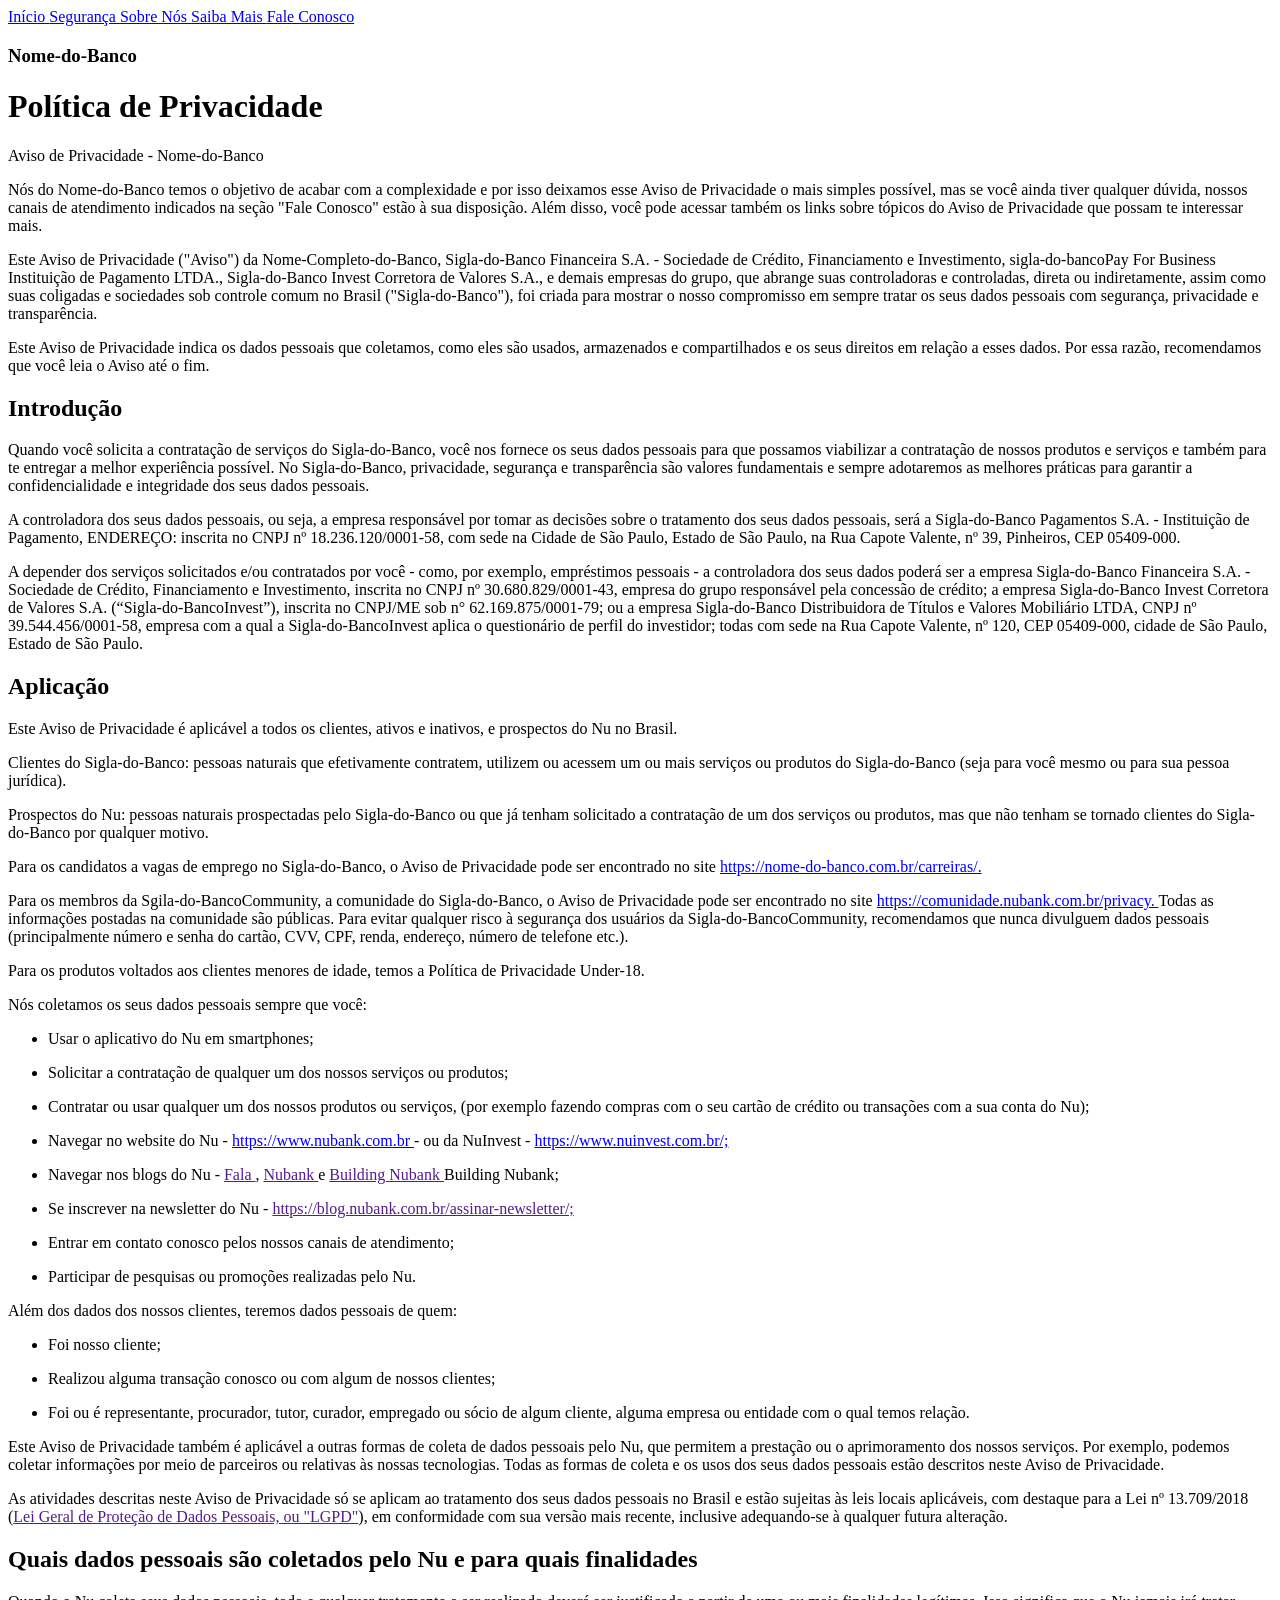
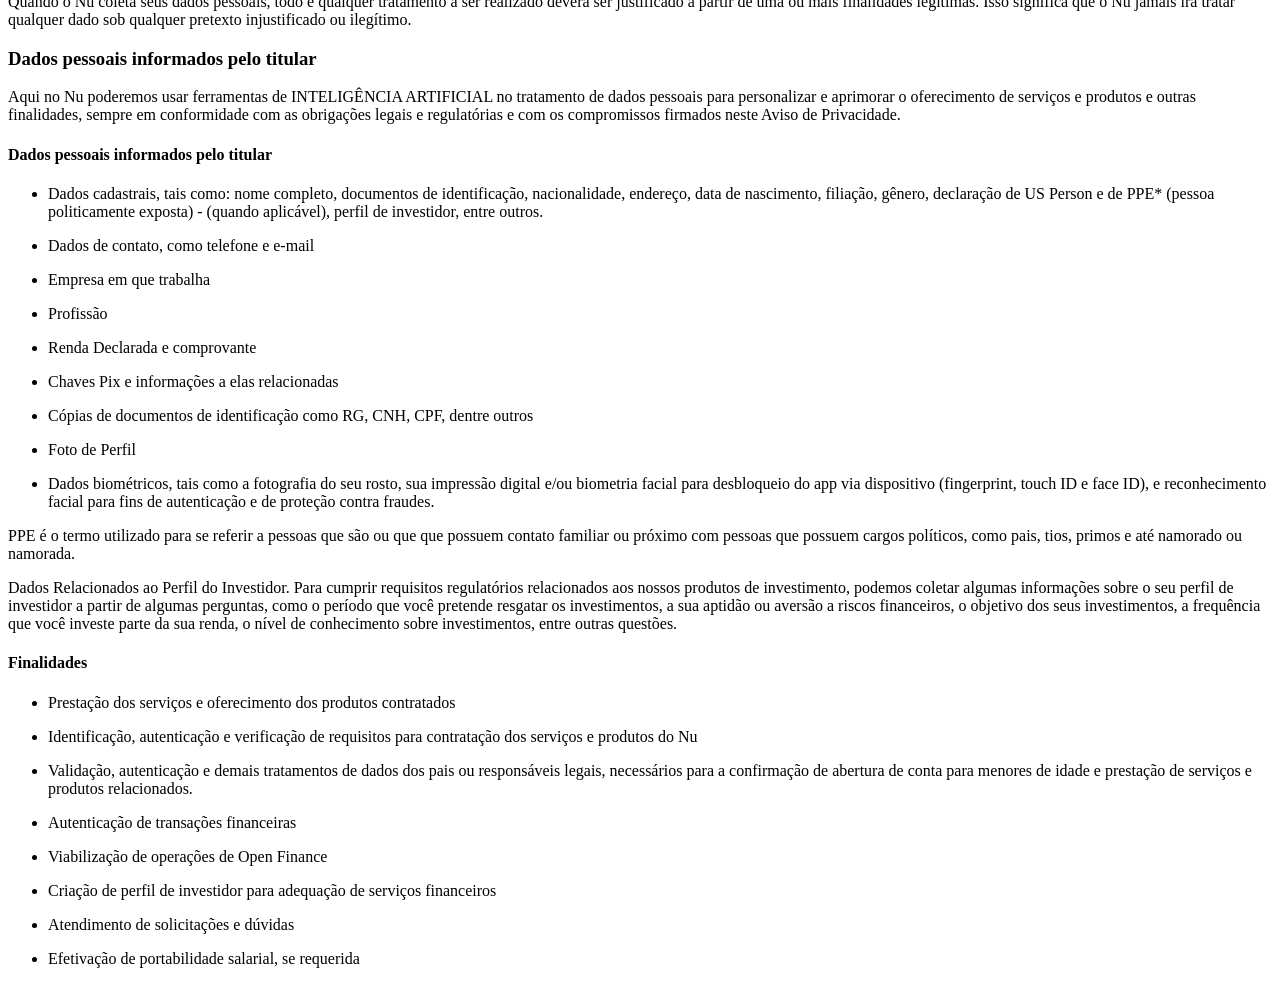
==== index.html @ d52bfc34 "Add files via upload" ====
<!DOCTYPE html>
<html lang="pt-BR">

    <head>
        <meta charset = "UTF-8">
        <meta name = "viewport" content = "width = device-width, initial-scale = 1.0">
        <link rel = "stylesheet" href = "style_politica_de_privacidade.css">
        <title> Política de Privacidade </title>
    </head>
    
    <body>
        <header>
            <nav>
                <a href = "página_inicial" target = "_blank"> Início </a>
                <a href = "página_intermediária" target = "_blank"> Segurança </a>
                <a href = "página_intermediária" target = "_blank"> Sobre Nós </a>
                <a href = "página_intermediária" target = "_blank"> Saiba Mais </a>
                <a href = "página_intermediária" target = "_blank"> Fale Conosco </a>
            </nav>
        </header>

        <div class = "titulo">
            <h3> Nome-do-Banco </h3>
            <h1> Política de Privacidade </h1>
        </div>

        <div class = "texto">
            <p> Aviso de Privacidade - Nome-do-Banco </p>

            <p> Nós do Nome-do-Banco temos o objetivo de acabar com a complexidade e por isso deixamos esse Aviso de Privacidade o mais simples possível, mas se você ainda tiver qualquer dúvida, nossos canais de atendimento indicados na seção "Fale Conosco" estão à sua disposição. Além disso, você pode acessar também os links sobre tópicos do Aviso de Privacidade que possam te interessar mais. </p>

            <p> Este Aviso de Privacidade ("Aviso") da Nome-Completo-do-Banco, Sigla-do-Banco Financeira S.A. - Sociedade de Crédito, Financiamento e Investimento, sigla-do-bancoPay For Business Instituição de Pagamento LTDA., Sigla-do-Banco Invest Corretora de Valores S.A., e demais empresas do grupo, que abrange suas controladoras e  controladas, direta ou indiretamente, assim como suas coligadas e sociedades sob controle comum no Brasil ("Sigla-do-Banco"), foi criada para mostrar o nosso compromisso em sempre tratar os seus dados pessoais com segurança, privacidade e transparência. </p>

            <p> Este Aviso de Privacidade indica os dados pessoais que coletamos, como eles são usados, armazenados e compartilhados e os seus direitos em relação a esses dados. Por essa razão, recomendamos que você leia o Aviso até o fim. </p>
        </div>

        <div class = "titulo">
            <h2> Introdução </h2>
        </div>

        <div class = "texto">
            <p> Quando você solicita a contratação de serviços do Sigla-do-Banco, você nos fornece os seus dados pessoais para que possamos viabilizar a contratação de nossos produtos e serviços e também para te entregar a melhor experiência possível. No Sigla-do-Banco, privacidade, segurança e transparência são valores fundamentais e sempre adotaremos as melhores práticas para garantir a confidencialidade e integridade dos seus dados pessoais. </p>

            <p> A controladora dos seus dados pessoais, ou seja, a empresa responsável por tomar as decisões sobre o tratamento dos seus dados pessoais, será a Sigla-do-Banco Pagamentos S.A. - Instituição de Pagamento, ENDEREÇO: inscrita no CNPJ nº 18.236.120/0001-58, com sede na Cidade de São Paulo, Estado de São Paulo, na Rua Capote Valente, nº 39, Pinheiros, CEP 05409-000. </p>

            <p> A depender dos serviços solicitados e/ou contratados por você - como, por exemplo, empréstimos pessoais - a controladora dos seus dados poderá ser a empresa Sigla-do-Banco Financeira S.A. - Sociedade de Crédito, Financiamento e Investimento, inscrita no CNPJ nº 30.680.829/0001-43, empresa do grupo responsável pela concessão de crédito; a empresa Sigla-do-Banco Invest Corretora de Valores S.A. (“Sigla-do-BancoInvest”), inscrita no CNPJ/ME sob n° 62.169.875/0001-79; ou a empresa Sigla-do-Banco Distribuidora de Títulos e Valores Mobiliário LTDA, CNPJ nº 39.544.456/0001-58, empresa com a qual a Sigla-do-BancoInvest aplica o questionário de perfil do investidor; todas com sede na Rua Capote Valente, nº 120, CEP 05409-000, cidade de São Paulo, Estado de São Paulo. </p>
        </div>

        <div class = "titulo">
            <h2> Aplicação </h2>
        </div>

        <div class = "texto">
            <p> Este Aviso de Privacidade é aplicável a todos os clientes, ativos e inativos, e prospectos do Nu no Brasil. </p>
        </div>

        <div class = "textol">
            <p> Clientes do Sigla-do-Banco: pessoas naturais que efetivamente contratem, utilizem ou acessem um ou mais serviços ou produtos do Sigla-do-Banco (seja para você mesmo ou para sua pessoa jurídica). </p>

            <p> Prospectos do Nu: pessoas naturais prospectadas pelo Sigla-do-Banco ou que já tenham solicitado a contratação de um dos serviços ou produtos, mas que não tenham se tornado clientes do Sigla-do-Banco por qualquer motivo. </p>
        </div>

        <div class = "texto">
            <p> Para os candidatos a vagas de emprego no Sigla-do-Banco, o Aviso de Privacidade pode ser encontrado no site <a href = "https://nome-do-banco.com.br/carreiras/"> https://nome-do-banco.com.br/carreiras/.</a> </p>

            <p> Para os membros da Sgila-do-BancoCommunity, a comunidade do Sigla-do-Banco, o Aviso de Privacidade pode ser encontrado no site <a href = "https://comunidade.nubank.com.br/privacy"> https://comunidade.nubank.com.br/privacy. </a> Todas as informações postadas na comunidade são públicas. Para evitar qualquer risco à segurança dos usuários da Sigla-do-BancoCommunity, recomendamos que nunca divulguem dados pessoais (principalmente número e senha do cartão, CVV, CPF, renda, endereço, número de telefone etc.). </p>

            <p> Para os produtos voltados aos clientes menores de idade, temos a Política de Privacidade Under-18. </p>

            <p> Nós coletamos os seus dados pessoais sempre que você: </p>
        </div>

        <div class = "bolas">
            <ul>
                <li> Usar o aplicativo do Nu em smartphones; </li>
            </ul>
        </div>

        <div class = "bolas">
            <ul>
                <li> Solicitar a contratação de qualquer um dos nossos serviços ou produtos; </li>
            </ul>
        </div>

        <div class = "bolas">
            <ul>
                <li> Contratar ou usar qualquer um dos nossos produtos ou serviços, (por exemplo fazendo compras com o seu cartão de crédito ou transações com a sua conta do Nu); </li>
            </ul>
        </div>

        <div class = "bolas">
            <ul>
                <li> Navegar no website do Nu - <a href = "https://www.nubank.com.br"> https://www.nubank.com.br </a> - ou da NuInvest - <a href = "https://www.nuinvest.com.br/"> https://www.nuinvest.com.br/; </a> </li>
            </ul>
        </div>

        <div class = "bolas">
            <ul>
                <li> Navegar nos blogs do Nu - <a href = ""> Fala </a>, <a href = ""> Nubank </a> e <a href = ""> Building Nubank </a> Building Nubank; </li>
            </ul>
        </div>

        <div class = "bolas">
            <ul>
                <li> Se inscrever na newsletter do Nu - <a href = ""> https://blog.nubank.com.br/assinar-newsletter/; </a></li>
            </ul>
        </div>

        <div class = "bolas">
            <ul>
                <li> Entrar em contato conosco pelos nossos canais de atendimento; </li>
            </ul>
        </div>

        <div class = "bolas">
            <ul>
                <li> Participar de pesquisas ou promoções realizadas pelo Nu. </li>
            </ul>
        </div>

        <div class = "texto">
            <p> Além dos dados dos nossos clientes, teremos dados pessoais de quem: </p>
        </div>

        <div class = "bolas">
            <ul>
                <li> Foi nosso cliente; </li>
            </ul>
        </div>

        <div class = "bolas">
            <ul>
                <li> Realizou alguma transação conosco ou com algum de nossos clientes; </li>
            </ul>
        </div>

        <div class = "bolas">
            <ul>
                <li> Foi ou é representante, procurador, tutor, curador, empregado ou sócio de algum cliente, alguma empresa ou entidade com o qual temos relação. </li>
            </ul>
        </div>

        <div class = "texto">
            <p> Este Aviso de Privacidade também é aplicável a outras formas de coleta de dados pessoais pelo Nu, que permitem a prestação ou o aprimoramento dos nossos serviços. Por exemplo, podemos coletar informações por meio de parceiros ou relativas às nossas tecnologias. Todas as formas de coleta e os usos dos seus dados pessoais estão descritos neste Aviso de Privacidade. </p>

            <p> As atividades descritas neste Aviso de Privacidade só se aplicam ao tratamento dos seus dados pessoais no Brasil e estão sujeitas às leis locais aplicáveis, com destaque para a Lei nº 13.709/2018 (<a href = "">Lei Geral de Proteção de Dados Pessoais, ou "LGPD"</a>), em conformidade com sua versão mais recente, inclusive adequando-se à qualquer futura alteração. </p>
        </div>

        <div class = "titulo">
            <h2> Quais dados pessoais são coletados pelo Nu e para quais finalidades </h2>
        </div>

        <div class = "texto">
            <p> Quando o Nu coleta seus dados pessoais, todo e qualquer tratamento a ser realizado deverá ser justificado a partir de uma ou mais finalidades legítimas. Isso significa que o Nu jamais irá tratar qualquer dado sob qualquer pretexto injustificado ou ilegítimo. </p>
        </div>

        <div class = "titulo">
            <h3> Dados pessoais informados pelo titular </h3>
        </div>

        <div class = "texto">
            <p> Aqui no Nu poderemos usar ferramentas de INTELIGÊNCIA ARTIFICIAL no tratamento de dados pessoais para personalizar e aprimorar o oferecimento de serviços e produtos e outras finalidades, sempre em conformidade com as obrigações legais e regulatórias e com os compromissos firmados neste Aviso de Privacidade. </p>
        </div>

        <div class = "titulo">
            <h4> Dados pessoais informados pelo titular </h4>
        </div>

        <div class = "bolas">
            <ul>
                <li> Dados cadastrais, tais como: nome completo, documentos de identificação, nacionalidade, endereço, data de nascimento, filiação, gênero, declaração de US Person e de PPE* (pessoa politicamente exposta) - (quando aplicável), perfil de investidor, entre outros. </li>
            </ul>
        </div>

        <div class = "bolas">
            <ul>
                <li> Dados de contato, como telefone e e-mail </li>
            </ul>
        </div>

        <div class = "bolas">
            <ul>
                <li> Empresa em que trabalha </li>
            </ul>
        </div>

        <div class = "bolas">
            <ul>
                <li> Profissão </li>
            </ul>
        </div>

        <div class = "bolas">
            <ul>
                <li> Renda Declarada e comprovante </li>
            </ul>
        </div>

        <div class = "bolas">
            <ul>
                <li> Chaves Pix e informações a elas relacionadas </li>
            </ul>
        </div>

        <div class = "bolas">
            <ul>
                <li> Cópias de documentos de identificação como RG, CNH, CPF, dentre outros </li>
            </ul>
        </div>

        <div class = "bolas">
            <ul>
                <li> Foto de Perfil </li>
            </ul>
        </div>

        <div class = "bolas">
            <ul>
                <li> Dados biométricos, tais como a fotografia do seu rosto, sua impressão digital e/ou biometria facial para desbloqueio do app via dispositivo (fingerprint, touch ID e face ID), e reconhecimento facial para fins de autenticação e de proteção contra fraudes. </li>
            </ul>
        </div>

        <div class = "texto">
            <p> PPE é o termo utilizado para se referir a pessoas que são ou que que possuem contato familiar ou próximo com pessoas que possuem cargos políticos, como pais, tios, primos e até namorado ou namorada. </p>

            <p> Dados Relacionados ao Perfil do Investidor. Para cumprir requisitos regulatórios relacionados aos nossos produtos de investimento, podemos coletar algumas informações sobre o seu perfil de investidor a partir de algumas perguntas, como o período que você pretende resgatar os investimentos, a sua aptidão ou aversão a riscos financeiros, o objetivo dos seus investimentos, a frequência que você investe parte da sua renda, o nível de conhecimento sobre investimentos, entre outras questões. </p>
        </div>

        <div class = "titulo">
            <h4> Finalidades </h4>
        </div>

        <div class = "bolas">
            <ul>
                <li> Prestação dos serviços e oferecimento dos produtos contratados </li>
            </ul>
        </div>

        <div class = "bolas">
            <ul>
                <li> Identificação, autenticação e verificação de requisitos para contratação dos serviços e produtos do Nu </li>
            </ul>
        </div>

        <div class = "bolas">
            <ul>
                <li> Validação, autenticação e demais tratamentos de dados dos pais ou responsáveis legais, necessários para a confirmação de abertura de conta para menores de idade e prestação de serviços e produtos relacionados. </li>
            </ul>
        </div>

        <div class = "bolas">
            <ul>
                <li> Autenticação de transações financeiras </li>
            </ul>
        </div>

        <div class = "bolas">
            <ul>
                <li> Viabilização de operações de Open Finance </li>
            </ul>
        </div>

        <div class = "bolas">
            <ul>
                <li> Criação de perfil de investidor para adequação de serviços financeiros </li>
            </ul>
        </div>

        <div class = "bolas">
            <ul>
                <li> Atendimento de solicitações e dúvidas  </li>
            </ul>
        </div>

        <div class = "bolas">
            <ul>
                <li> Efetivação de portabilidade salarial, se requerida  </li>
            </ul>
        </div>
 
    </body>
</html>
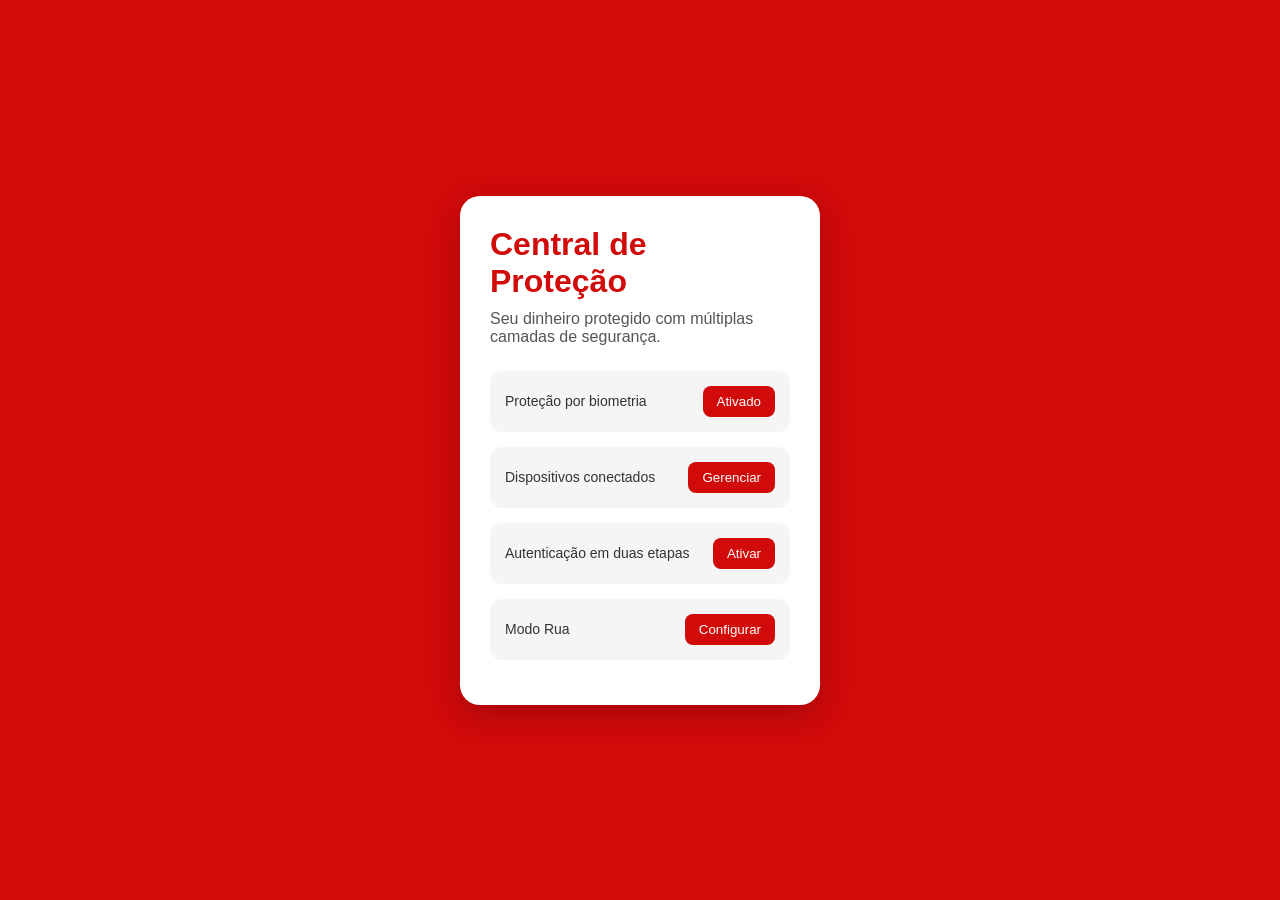
==== commit b1dbfeac: "Add files via upload" ====
--- a/index.html
+++ b/index.html
@@ -1,282 +1,42 @@
 <!DOCTYPE html>
-<html lang="pt-BR">
+<html lang="pt-br">
+<head>
+  <meta charset="UTF-8">
+  <meta name="viewport" content="width=device-width, initial-scale=1.0">
+  <title>Segurança - Banco Style</title>
+  <link rel="stylesheet" href="style.css">
+</head>
+<body>
 
-    <head>
-        <meta charset = "UTF-8">
-        <meta name = "viewport" content = "width = device-width, initial-scale = 1.0">
-        <link rel = "stylesheet" href = "style_politica_de_privacidade.css">
-        <title> Política de Privacidade </title>
-    </head>
-    
-    <body>
-        <header>
-            <nav>
-                <a href = "página_inicial" target = "_blank"> Início </a>
-                <a href = "página_intermediária" target = "_blank"> Segurança </a>
-                <a href = "página_intermediária" target = "_blank"> Sobre Nós </a>
-                <a href = "página_intermediária" target = "_blank"> Saiba Mais </a>
-                <a href = "página_intermediária" target = "_blank"> Fale Conosco </a>
-            </nav>
-        </header>
+  <div class="container">
 
-        <div class = "titulo">
-            <h3> Nome-do-Banco </h3>
-            <h1> Política de Privacidade </h1>
-        </div>
+    <div class="card">
+      <h1>Central de Proteção</h1>
+      <p>Seu dinheiro protegido com múltiplas camadas de segurança.</p>
 
-        <div class = "texto">
-            <p> Aviso de Privacidade - Nome-do-Banco </p>
+      <div class="security-item">
+        <span> Proteção por biometria</span>
+        <button>Ativado</button>
+      </div>
 
-            <p> Nós do Nome-do-Banco temos o objetivo de acabar com a complexidade e por isso deixamos esse Aviso de Privacidade o mais simples possível, mas se você ainda tiver qualquer dúvida, nossos canais de atendimento indicados na seção "Fale Conosco" estão à sua disposição. Além disso, você pode acessar também os links sobre tópicos do Aviso de Privacidade que possam te interessar mais. </p>
+      <div class="security-item">
+        <span> Dispositivos conectados</span>
+        <button>Gerenciar</button>
+      </div>
 
-            <p> Este Aviso de Privacidade ("Aviso") da Nome-Completo-do-Banco, Sigla-do-Banco Financeira S.A. - Sociedade de Crédito, Financiamento e Investimento, sigla-do-bancoPay For Business Instituição de Pagamento LTDA., Sigla-do-Banco Invest Corretora de Valores S.A., e demais empresas do grupo, que abrange suas controladoras e  controladas, direta ou indiretamente, assim como suas coligadas e sociedades sob controle comum no Brasil ("Sigla-do-Banco"), foi criada para mostrar o nosso compromisso em sempre tratar os seus dados pessoais com segurança, privacidade e transparência. </p>
+      <div class="security-item">
+        <span> Autenticação em duas etapas</span>
+        <button>Ativar</button>
+      </div>
 
-            <p> Este Aviso de Privacidade indica os dados pessoais que coletamos, como eles são usados, armazenados e compartilhados e os seus direitos em relação a esses dados. Por essa razão, recomendamos que você leia o Aviso até o fim. </p>
-        </div>
+      <div class="security-item">
+        <span> Modo Rua</span>
+        <button>Configurar</button>
+      </div>
 
-        <div class = "titulo">
-            <h2> Introdução </h2>
-        </div>
+    </div>
 
-        <div class = "texto">
-            <p> Quando você solicita a contratação de serviços do Sigla-do-Banco, você nos fornece os seus dados pessoais para que possamos viabilizar a contratação de nossos produtos e serviços e também para te entregar a melhor experiência possível. No Sigla-do-Banco, privacidade, segurança e transparência são valores fundamentais e sempre adotaremos as melhores práticas para garantir a confidencialidade e integridade dos seus dados pessoais. </p>
+  </div>
 
-            <p> A controladora dos seus dados pessoais, ou seja, a empresa responsável por tomar as decisões sobre o tratamento dos seus dados pessoais, será a Sigla-do-Banco Pagamentos S.A. - Instituição de Pagamento, ENDEREÇO: inscrita no CNPJ nº 18.236.120/0001-58, com sede na Cidade de São Paulo, Estado de São Paulo, na Rua Capote Valente, nº 39, Pinheiros, CEP 05409-000. </p>
-
-            <p> A depender dos serviços solicitados e/ou contratados por você - como, por exemplo, empréstimos pessoais - a controladora dos seus dados poderá ser a empresa Sigla-do-Banco Financeira S.A. - Sociedade de Crédito, Financiamento e Investimento, inscrita no CNPJ nº 30.680.829/0001-43, empresa do grupo responsável pela concessão de crédito; a empresa Sigla-do-Banco Invest Corretora de Valores S.A. (“Sigla-do-BancoInvest”), inscrita no CNPJ/ME sob n° 62.169.875/0001-79; ou a empresa Sigla-do-Banco Distribuidora de Títulos e Valores Mobiliário LTDA, CNPJ nº 39.544.456/0001-58, empresa com a qual a Sigla-do-BancoInvest aplica o questionário de perfil do investidor; todas com sede na Rua Capote Valente, nº 120, CEP 05409-000, cidade de São Paulo, Estado de São Paulo. </p>
-        </div>
-
-        <div class = "titulo">
-            <h2> Aplicação </h2>
-        </div>
-
-        <div class = "texto">
-            <p> Este Aviso de Privacidade é aplicável a todos os clientes, ativos e inativos, e prospectos do Nu no Brasil. </p>
-        </div>
-
-        <div class = "textol">
-            <p> Clientes do Sigla-do-Banco: pessoas naturais que efetivamente contratem, utilizem ou acessem um ou mais serviços ou produtos do Sigla-do-Banco (seja para você mesmo ou para sua pessoa jurídica). </p>
-
-            <p> Prospectos do Nu: pessoas naturais prospectadas pelo Sigla-do-Banco ou que já tenham solicitado a contratação de um dos serviços ou produtos, mas que não tenham se tornado clientes do Sigla-do-Banco por qualquer motivo. </p>
-        </div>
-
-        <div class = "texto">
-            <p> Para os candidatos a vagas de emprego no Sigla-do-Banco, o Aviso de Privacidade pode ser encontrado no site <a href = "https://nome-do-banco.com.br/carreiras/"> https://nome-do-banco.com.br/carreiras/.</a> </p>
-
-            <p> Para os membros da Sgila-do-BancoCommunity, a comunidade do Sigla-do-Banco, o Aviso de Privacidade pode ser encontrado no site <a href = "https://comunidade.nubank.com.br/privacy"> https://comunidade.nubank.com.br/privacy. </a> Todas as informações postadas na comunidade são públicas. Para evitar qualquer risco à segurança dos usuários da Sigla-do-BancoCommunity, recomendamos que nunca divulguem dados pessoais (principalmente número e senha do cartão, CVV, CPF, renda, endereço, número de telefone etc.). </p>
-
-            <p> Para os produtos voltados aos clientes menores de idade, temos a Política de Privacidade Under-18. </p>
-
-            <p> Nós coletamos os seus dados pessoais sempre que você: </p>
-        </div>
-
-        <div class = "bolas">
-            <ul>
-                <li> Usar o aplicativo do Nu em smartphones; </li>
-            </ul>
-        </div>
-
-        <div class = "bolas">
-            <ul>
-                <li> Solicitar a contratação de qualquer um dos nossos serviços ou produtos; </li>
-            </ul>
-        </div>
-
-        <div class = "bolas">
-            <ul>
-                <li> Contratar ou usar qualquer um dos nossos produtos ou serviços, (por exemplo fazendo compras com o seu cartão de crédito ou transações com a sua conta do Nu); </li>
-            </ul>
-        </div>
-
-        <div class = "bolas">
-            <ul>
-                <li> Navegar no website do Nu - <a href = "https://www.nubank.com.br"> https://www.nubank.com.br </a> - ou da NuInvest - <a href = "https://www.nuinvest.com.br/"> https://www.nuinvest.com.br/; </a> </li>
-            </ul>
-        </div>
-
-        <div class = "bolas">
-            <ul>
-                <li> Navegar nos blogs do Nu - <a href = ""> Fala </a>, <a href = ""> Nubank </a> e <a href = ""> Building Nubank </a> Building Nubank; </li>
-            </ul>
-        </div>
-
-        <div class = "bolas">
-            <ul>
-                <li> Se inscrever na newsletter do Nu - <a href = ""> https://blog.nubank.com.br/assinar-newsletter/; </a></li>
-            </ul>
-        </div>
-
-        <div class = "bolas">
-            <ul>
-                <li> Entrar em contato conosco pelos nossos canais de atendimento; </li>
-            </ul>
-        </div>
-
-        <div class = "bolas">
-            <ul>
-                <li> Participar de pesquisas ou promoções realizadas pelo Nu. </li>
-            </ul>
-        </div>
-
-        <div class = "texto">
-            <p> Além dos dados dos nossos clientes, teremos dados pessoais de quem: </p>
-        </div>
-
-        <div class = "bolas">
-            <ul>
-                <li> Foi nosso cliente; </li>
-            </ul>
-        </div>
-
-        <div class = "bolas">
-            <ul>
-                <li> Realizou alguma transação conosco ou com algum de nossos clientes; </li>
-            </ul>
-        </div>
-
-        <div class = "bolas">
-            <ul>
-                <li> Foi ou é representante, procurador, tutor, curador, empregado ou sócio de algum cliente, alguma empresa ou entidade com o qual temos relação. </li>
-            </ul>
-        </div>
-
-        <div class = "texto">
-            <p> Este Aviso de Privacidade também é aplicável a outras formas de coleta de dados pessoais pelo Nu, que permitem a prestação ou o aprimoramento dos nossos serviços. Por exemplo, podemos coletar informações por meio de parceiros ou relativas às nossas tecnologias. Todas as formas de coleta e os usos dos seus dados pessoais estão descritos neste Aviso de Privacidade. </p>
-
-            <p> As atividades descritas neste Aviso de Privacidade só se aplicam ao tratamento dos seus dados pessoais no Brasil e estão sujeitas às leis locais aplicáveis, com destaque para a Lei nº 13.709/2018 (<a href = "">Lei Geral de Proteção de Dados Pessoais, ou "LGPD"</a>), em conformidade com sua versão mais recente, inclusive adequando-se à qualquer futura alteração. </p>
-        </div>
-
-        <div class = "titulo">
-            <h2> Quais dados pessoais são coletados pelo Nu e para quais finalidades </h2>
-        </div>
-
-        <div class = "texto">
-            <p> Quando o Nu coleta seus dados pessoais, todo e qualquer tratamento a ser realizado deverá ser justificado a partir de uma ou mais finalidades legítimas. Isso significa que o Nu jamais irá tratar qualquer dado sob qualquer pretexto injustificado ou ilegítimo. </p>
-        </div>
-
-        <div class = "titulo">
-            <h3> Dados pessoais informados pelo titular </h3>
-        </div>
-
-        <div class = "texto">
-            <p> Aqui no Nu poderemos usar ferramentas de INTELIGÊNCIA ARTIFICIAL no tratamento de dados pessoais para personalizar e aprimorar o oferecimento de serviços e produtos e outras finalidades, sempre em conformidade com as obrigações legais e regulatórias e com os compromissos firmados neste Aviso de Privacidade. </p>
-        </div>
-
-        <div class = "titulo">
-            <h4> Dados pessoais informados pelo titular </h4>
-        </div>
-
-        <div class = "bolas">
-            <ul>
-                <li> Dados cadastrais, tais como: nome completo, documentos de identificação, nacionalidade, endereço, data de nascimento, filiação, gênero, declaração de US Person e de PPE* (pessoa politicamente exposta) - (quando aplicável), perfil de investidor, entre outros. </li>
-            </ul>
-        </div>
-
-        <div class = "bolas">
-            <ul>
-                <li> Dados de contato, como telefone e e-mail </li>
-            </ul>
-        </div>
-
-        <div class = "bolas">
-            <ul>
-                <li> Empresa em que trabalha </li>
-            </ul>
-        </div>
-
-        <div class = "bolas">
-            <ul>
-                <li> Profissão </li>
-            </ul>
-        </div>
-
-        <div class = "bolas">
-            <ul>
-                <li> Renda Declarada e comprovante </li>
-            </ul>
-        </div>
-
-        <div class = "bolas">
-            <ul>
-                <li> Chaves Pix e informações a elas relacionadas </li>
-            </ul>
-        </div>
-
-        <div class = "bolas">
-            <ul>
-                <li> Cópias de documentos de identificação como RG, CNH, CPF, dentre outros </li>
-            </ul>
-        </div>
-
-        <div class = "bolas">
-            <ul>
-                <li> Foto de Perfil </li>
-            </ul>
-        </div>
-
-        <div class = "bolas">
-            <ul>
-                <li> Dados biométricos, tais como a fotografia do seu rosto, sua impressão digital e/ou biometria facial para desbloqueio do app via dispositivo (fingerprint, touch ID e face ID), e reconhecimento facial para fins de autenticação e de proteção contra fraudes. </li>
-            </ul>
-        </div>
-
-        <div class = "texto">
-            <p> PPE é o termo utilizado para se referir a pessoas que são ou que que possuem contato familiar ou próximo com pessoas que possuem cargos políticos, como pais, tios, primos e até namorado ou namorada. </p>
-
-            <p> Dados Relacionados ao Perfil do Investidor. Para cumprir requisitos regulatórios relacionados aos nossos produtos de investimento, podemos coletar algumas informações sobre o seu perfil de investidor a partir de algumas perguntas, como o período que você pretende resgatar os investimentos, a sua aptidão ou aversão a riscos financeiros, o objetivo dos seus investimentos, a frequência que você investe parte da sua renda, o nível de conhecimento sobre investimentos, entre outras questões. </p>
-        </div>
-
-        <div class = "titulo">
-            <h4> Finalidades </h4>
-        </div>
-
-        <div class = "bolas">
-            <ul>
-                <li> Prestação dos serviços e oferecimento dos produtos contratados </li>
-            </ul>
-        </div>
-
-        <div class = "bolas">
-            <ul>
-                <li> Identificação, autenticação e verificação de requisitos para contratação dos serviços e produtos do Nu </li>
-            </ul>
-        </div>
-
-        <div class = "bolas">
-            <ul>
-                <li> Validação, autenticação e demais tratamentos de dados dos pais ou responsáveis legais, necessários para a confirmação de abertura de conta para menores de idade e prestação de serviços e produtos relacionados. </li>
-            </ul>
-        </div>
-
-        <div class = "bolas">
-            <ul>
-                <li> Autenticação de transações financeiras </li>
-            </ul>
-        </div>
-
-        <div class = "bolas">
-            <ul>
-                <li> Viabilização de operações de Open Finance </li>
-            </ul>
-        </div>
-
-        <div class = "bolas">
-            <ul>
-                <li> Criação de perfil de investidor para adequação de serviços financeiros </li>
-            </ul>
-        </div>
-
-        <div class = "bolas">
-            <ul>
-                <li> Atendimento de solicitações e dúvidas  </li>
-            </ul>
-        </div>
-
-        <div class = "bolas">
-            <ul>
-                <li> Efetivação de portabilidade salarial, se requerida  </li>
-            </ul>
-        </div>
- 
-    </body>
+</body>
 </html>
--- a/style.css
+++ b/style.css
@@ -0,0 +1,66 @@
+*{
+  margin:0;
+  padding:0;
+  box-sizing:border-box;
+  font-family: Arial, Helvetica, sans-serif;
+}
+
+body{
+  background:#d10a0a;
+  display:flex;
+  justify-content:center;
+  align-items:center;
+  height:100vh;
+}
+
+.container{
+  width:100%;
+  max-width:400px;
+  padding:20px;
+}
+
+.card{
+  background:white;
+  border-radius:20px;
+  padding:30px;
+  box-shadow:0 10px 30px rgba(0,0,0,0.2);
+}
+
+.card h1{
+  color:#d10a0a;
+  margin-bottom:10px;
+}
+
+.card p{
+  color:#555;
+  margin-bottom:25px;
+}
+
+.security-item{
+  display:flex;
+  justify-content:space-between;
+  align-items:center;
+  margin-bottom:15px;
+  padding:15px;
+  border-radius:12px;
+  background:#f5f5f5;
+}
+
+.security-item span{
+  font-size:14px;
+  color:#333;
+}
+
+.security-item button{
+  background:#d10a0a;
+  color:white;
+  border:none;
+  padding:8px 14px;
+  border-radius:8px;
+  cursor:pointer;
+  transition:0.3s;
+}
+
+.security-item button:hover{
+  background:#b50808;
+}
